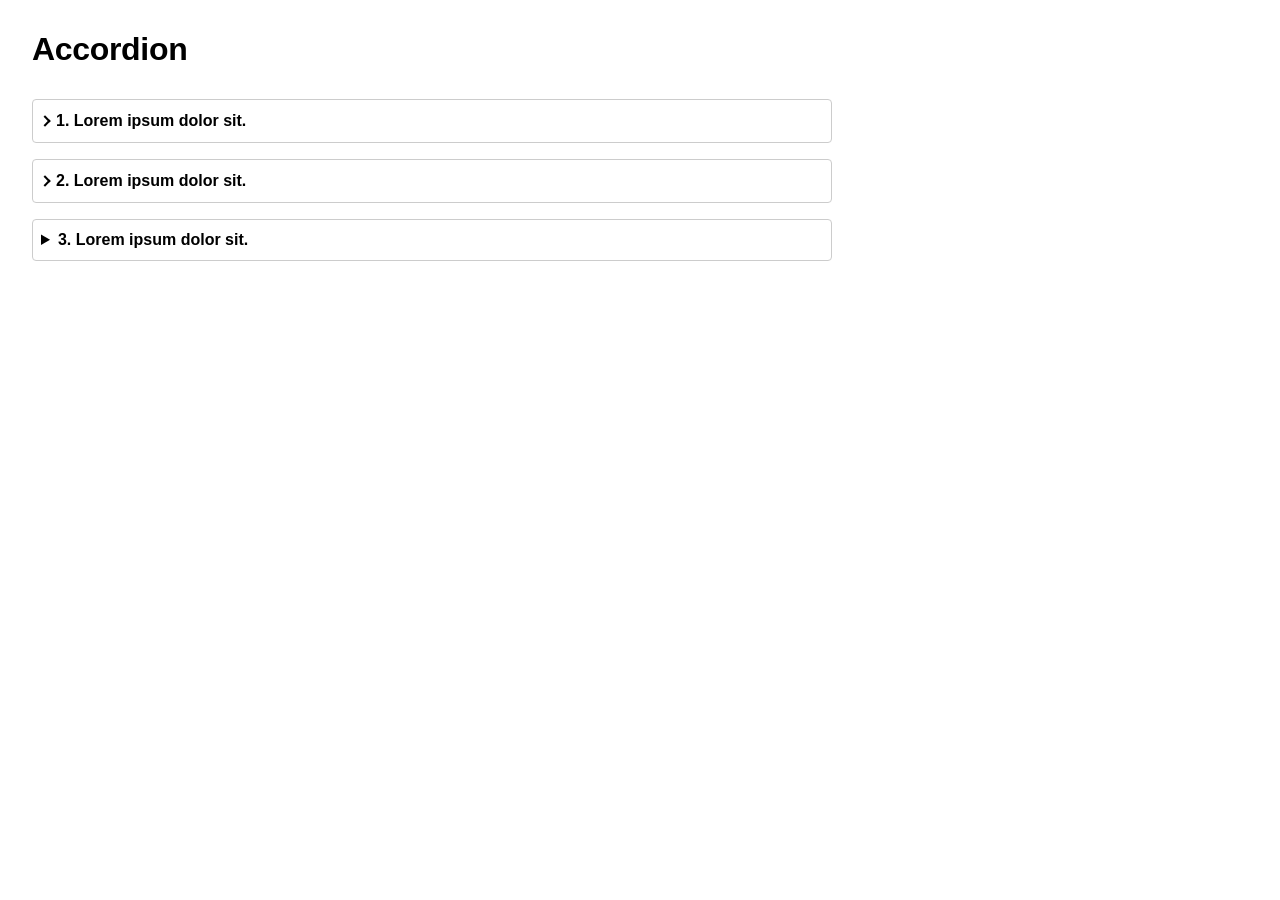
==== Accordion/index.html @ db2e075a "Add support for custom markup" ====
<!doctype html>
<html>
	<head>
		<meta charset="utf-8" />
		<meta name="viewport" content="width=device-width, initial-scale=1" />
		<title>Accordion - Foundation(ish) Accessible Components</title>
        <link rel="stylesheet" href="./accordion.css" />

        <style data-demo>
            body {
                padding: 2rem;
                font-family: sans-serif;
            }

            h1 {
                margin-bottom: 2rem;
            }

            accordion-item {
                display: block;
                margin-bottom: 1rem;
                width: min(100%, 50rem)
            }
        </style>
	</head>
	<body>
        <h1>Accordion</h1>

        <accordion-item>
            <button aria-expanded="false">1. Lorem ipsum dolor sit.</button>
            <div hidden>
                <p>Lorem ipsum dolor sit, amet consectetur adipisicing elit. Dignissimos, qui repudiandae non facilis cum quidem beatae atque nam quae quam eaque itaque sit amet aperiam officia delectus magni ipsa. Rerum!</p>
            </div>
        </accordion-item>

        <accordion-item>
            <button aria-expanded="false">2. Lorem ipsum dolor sit.</button>
            <div hidden>
                <p>Lorem ipsum dolor sit, amet consectetur adipisicing elit. Dignissimos, qui repudiandae non facilis cum quidem beatae atque nam quae quam eaque itaque sit amet aperiam officia delectus magni ipsa. Rerum!</p>
            </div>
        </accordion-item>

        <accordion-item>
            <details name="disclosure">
                <summary>3. Lorem ipsum dolor sit.</summary>
                <div>
                    <p>Lorem ipsum dolor sit, amet consectetur adipisicing elit. Dignissimos, qui repudiandae non facilis cum quidem beatae atque nam quae quam eaque itaque sit amet aperiam officia delectus magni ipsa. Rerum!</p>
                </div>
            </details>
        </accordion-item>

    <script src="./accordion.js"></script>
    </body>
</html>
---- Accordion/accordion.css ----
/**
 * Foundation(ish) Accordion styles.
 */

/* Layers */
@layer accordion;
@layer accordion.reset, accordion.core, accordion.state;

/* Reset */
@import "./styles/reset.css" layer(accordion.reset);

/* Core */
@layer accordion.core {
    details,
    .disclosure {
        border: 1px solid var(--accordion-border-color, #ccc);
        border-radius: 4px;
        padding: 0.5em;
    }

    summary {
        cursor: pointer;
        font-weight: bold;
    }

    details[open] summary,
    .disclosure:has([aria-expanded="true"]) button {
        color: var(--accordion-open-summary-color, #007BFF);
    }

    button[aria-expanded] {
        cursor: pointer;
        appearance: none;
        background: none;
        display:block;
        position: relative;
        padding-inline-start: 14px;
        color: light-dark(black, white);
        font-weight: bold;
    }

    button::before {
        content: "";
        position: absolute;
        left: 0;
        top: 50%;
        width: 0.5em;
        height: 0.5em;
        transform: translate(-1px, -50%) rotate(-45deg);
        border-right: 0.15em solid currentColor;
        border-bottom: 0.15em solid currentColor;
    }

    button[aria-expanded="true"]::before {
        transform: translateY(calc(-50% - 2px)) rotate(45deg);
    }
}
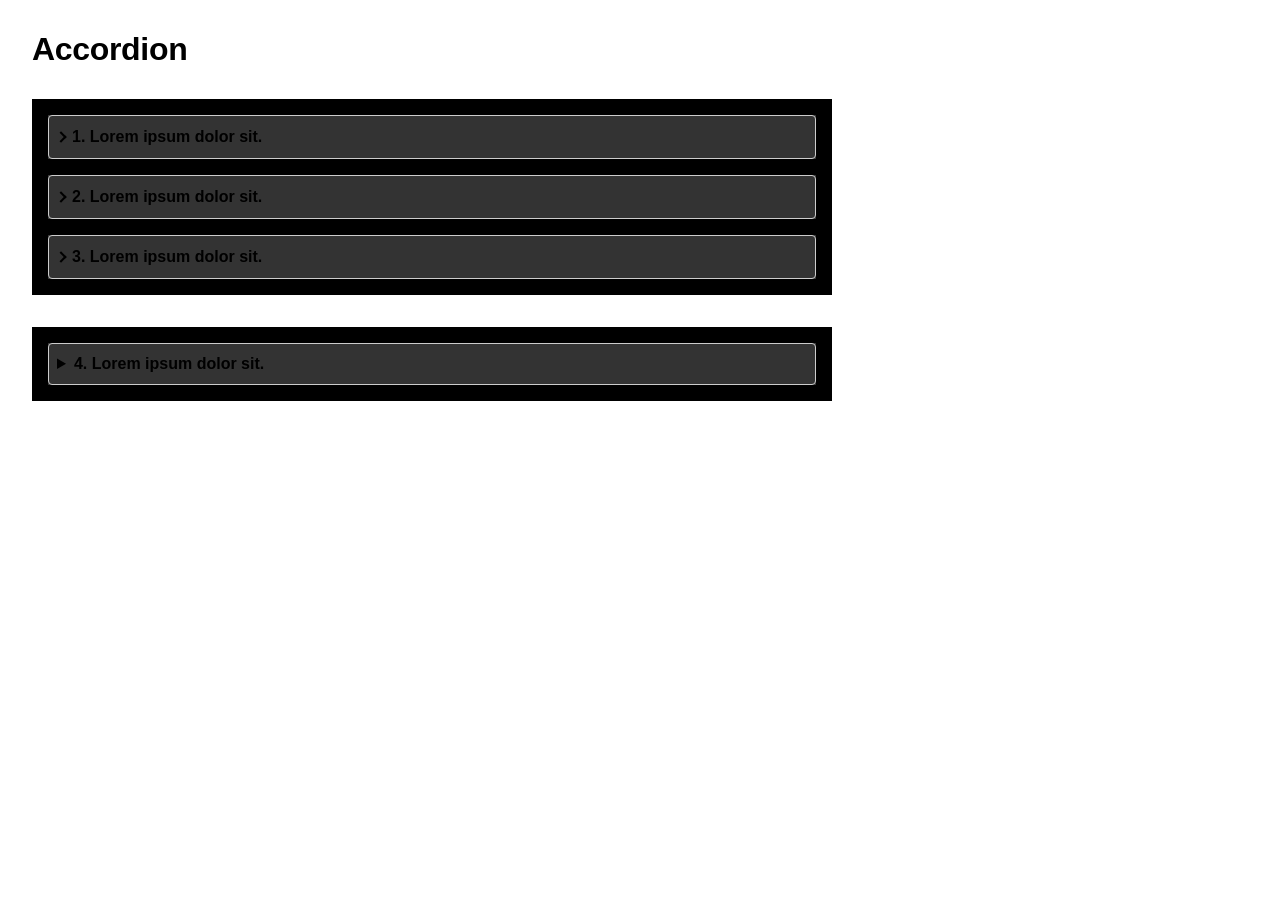
==== commit aa01f03d: "Add single-select attribute support and enhance expanded attribute callback - Add support for single" ====
--- a/Accordion/index.html
+++ b/Accordion/index.html
@@ -19,35 +19,68 @@
             accordion-item {
                 display: block;
                 margin-bottom: 1rem;
-                width: min(100%, 50rem)
+                width: min(100%, 50rem);
+                background-color: #333;
+
+                &:last-child {
+                    margin-bottom: 0;
+                }
+            }
+
+            accordion-items {
+                display: inline-block;
+                width: min(100%, 50rem);
+                padding: 1rem;
+                background-color: #000000;
+                margin-bottom: 2rem;
+
+                &:last-child {
+                    margin-bottom: 0;
+                }
             }
         </style>
 	</head>
 	<body>
         <h1>Accordion</h1>
 
-        <accordion-item>
-            <button aria-expanded="false">1. Lorem ipsum dolor sit.</button>
-            <div hidden>
-                <p>Lorem ipsum dolor sit, amet consectetur adipisicing elit. Dignissimos, qui repudiandae non facilis cum quidem beatae atque nam quae quam eaque itaque sit amet aperiam officia delectus magni ipsa. Rerum!</p>
-            </div>
-        </accordion-item>
+        <accordion-items role="region" aria-label="Frequently Asked Questions">
 
-        <accordion-item>
-            <button aria-expanded="false">2. Lorem ipsum dolor sit.</button>
-            <div hidden>
-                <p>Lorem ipsum dolor sit, amet consectetur adipisicing elit. Dignissimos, qui repudiandae non facilis cum quidem beatae atque nam quae quam eaque itaque sit amet aperiam officia delectus magni ipsa. Rerum!</p>
-            </div>
-        </accordion-item>
-
-        <accordion-item>
-            <details name="disclosure">
-                <summary>3. Lorem ipsum dolor sit.</summary>
+            <accordion-item>
+                <button aria-expanded="false">1. Lorem ipsum dolor sit.</button>
                 <div>
                     <p>Lorem ipsum dolor sit, amet consectetur adipisicing elit. Dignissimos, qui repudiandae non facilis cum quidem beatae atque nam quae quam eaque itaque sit amet aperiam officia delectus magni ipsa. Rerum!</p>
                 </div>
-            </details>
-        </accordion-item>
+            </accordion-item>
+
+            <accordion-item>
+                <button>2. Lorem ipsum dolor sit.</button>
+                <div>
+                    <p>Lorem ipsum dolor sit, amet consectetur adipisicing elit. Dignissimos, qui repudiandae non facilis cum quidem beatae atque nam quae quam eaque itaque sit amet aperiam officia delectus magni ipsa. Rerum!</p>
+                    <p>Lorem ipsum dolor sit, amet consectetur adipisicing elit. Dignissimos, qui repudiandae non facilis cum quidem beatae atque nam quae quam eaque itaque sit amet aperiam officia delectus magni ipsa. Rerum!</p>
+                </div>
+            </accordion-item>
+
+            <accordion-item>
+                <button>3. Lorem ipsum dolor sit.</button>
+                <div>
+                    <p>Lorem ipsum dolor sit, amet consectetur adipisicing elit. Dignissimos, qui repudiandae non facilis cum quidem beatae atque nam quae quam eaque itaque sit amet aperiam officia delectus magni ipsa. Rerum!</p>
+                </div>
+            </accordion-item>
+
+        </accordion-items>
+
+        <accordion-items role="region" aria-label="More Frequently Asked Questions">
+
+            <accordion-item>
+                <details name="disclosure">
+                    <summary>4. Lorem ipsum dolor sit.</summary>
+                    <div>
+                        <p>Lorem ipsum dolor sit, amet consectetur adipisicing elit. Dignissimos, qui repudiandae non facilis cum quidem beatae atque nam quae quam eaque itaque sit amet aperiam officia delectus magni ipsa. Rerum!</p>
+                    </div>
+                </details>
+            </accordion-item>
+
+        </accordion-items>
 
     <script src="./accordion.js"></script>
     </body>
--- a/Accordion/accordion.css
+++ b/Accordion/accordion.css
@@ -28,11 +28,16 @@
         color: var(--accordion-open-summary-color, #007BFF);
     }
 
+    .disclosure > button[aria-expanded] {
+        display: block;
+        width: 100%;
+        text-align: left;
+    }
+
     button[aria-expanded] {
         cursor: pointer;
         appearance: none;
         background: none;
-        display:block;
         position: relative;
         padding-inline-start: 14px;
         color: light-dark(black, white);
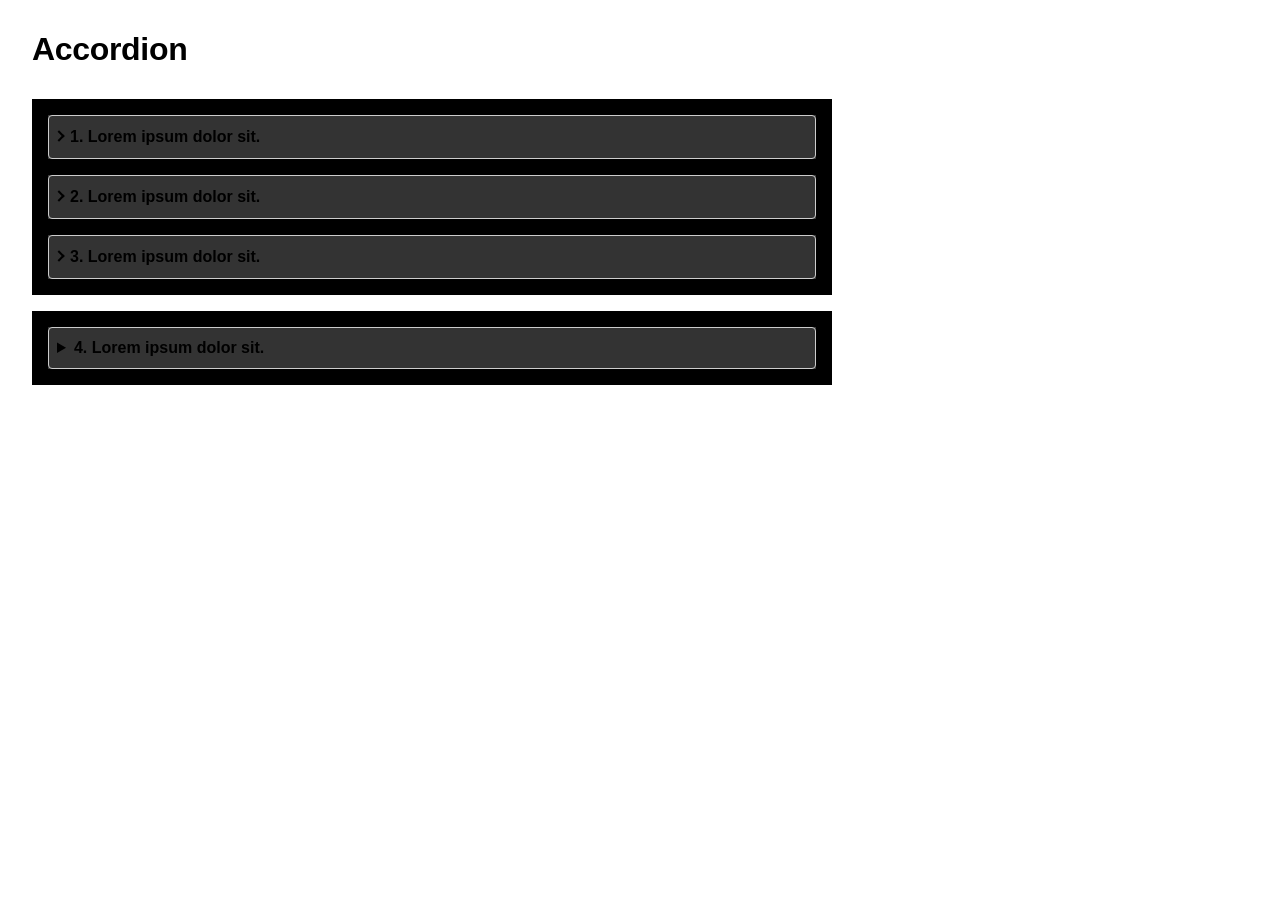
==== commit 6cbead0d: "Fix trigger and panel padding and start allow for closing of a single open item if clicking on its t" ====
--- a/Accordion/index.html
+++ b/Accordion/index.html
@@ -32,7 +32,7 @@
                 width: min(100%, 50rem);
                 padding: 1rem;
                 background-color: #000000;
-                margin-bottom: 2rem;
+                margin-bottom: 1rem;
 
                 &:last-child {
                     margin-bottom: 0;
@@ -43,7 +43,7 @@
 	<body>
         <h1>Accordion</h1>
 
-        <accordion-items role="region" aria-label="Frequently Asked Questions">
+        <accordion-items role="region" aria-label="Frequently Asked Questions" single-select>
 
             <accordion-item>
                 <button aria-expanded="false">1. Lorem ipsum dolor sit.</button>
--- a/Accordion/accordion.css
+++ b/Accordion/accordion.css
@@ -4,23 +4,25 @@
 
 /* Layers */
 @layer accordion;
-@layer accordion.reset, accordion.core, accordion.state;
+@layer accordion.reset, accordion.tokens, accordion.core, accordion.state;
 
 /* Reset */
 @import "./styles/reset.css" layer(accordion.reset);
+
 
 /* Core */
 @layer accordion.core {
     details,
     .disclosure {
-        border: 1px solid var(--accordion-border-color, #ccc);
+        border: var(--fndish-disclosure-border, 1px solid #ccc);
         border-radius: 4px;
-        padding: 0.5em;
     }
 
-    summary {
+    summary,
+    .disclosure > button[aria-expanded] {
         cursor: pointer;
         font-weight: bold;
+        padding: var(--fndish-disclosure-padding, 0.5rem);
     }
 
     details[open] summary,
@@ -46,17 +48,42 @@
 
     button::before {
         content: "";
-        position: absolute;
+        /* position: absolute;
         left: 0;
-        top: 50%;
+        top: 50%; */
+
+        position: relative;
+        display: inline-block;
+        margin-right: 0.25rem;
+
         width: 0.5em;
         height: 0.5em;
-        transform: translate(-1px, -50%) rotate(-45deg);
+        transform: translate(-3px, calc(-50% + 2px)) rotate(-45deg);
         border-right: 0.15em solid currentColor;
         border-bottom: 0.15em solid currentColor;
     }
 
     button[aria-expanded="true"]::before {
-        transform: translateY(calc(-50% - 2px)) rotate(45deg);
+        transform: translate(-1px, -50%) rotate(45deg);
+    }
+
+    :where(button[aria-expanded] + div[id]) {
+        padding: var(--fndish-disclosure-padding);
+        padding-block-start: 0;
+    }
+
+    :where(summary + div),
+    summary::details-content {
+        padding: var(--fndish-disclosure-padding);
+        padding-block-start: 0;
     }
 }
+
+
+@layer accordion.tokens {
+    :root {
+        --fndish-disclosure-padding: 0.5rem;
+        --fndish-disclosure-border: 1px solid #ccc;
+        --accordion-open-summary-color: #007BFF;
+    }
+}
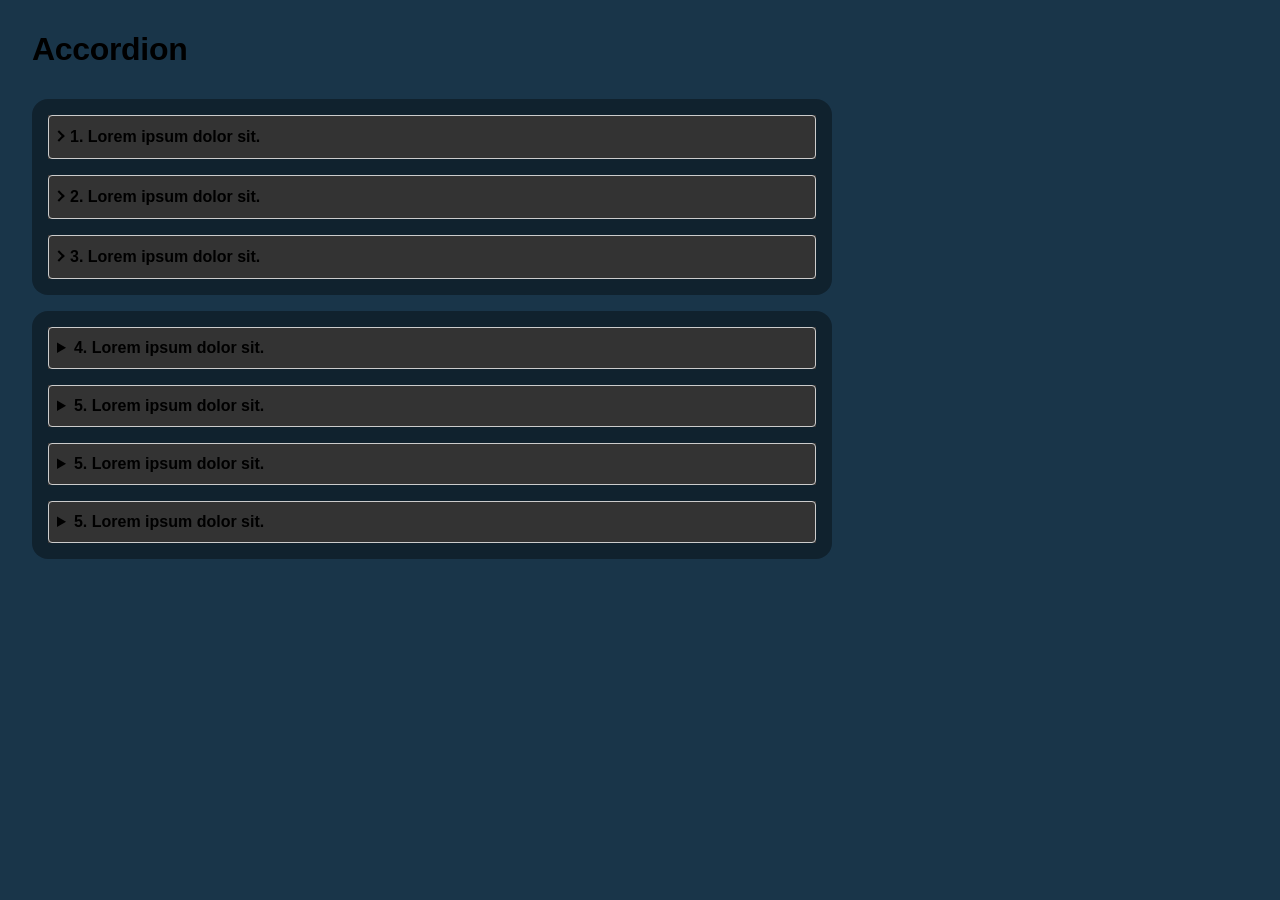
==== commit 354c8331: "Attribute and state management" ====
--- a/Accordion/index.html
+++ b/Accordion/index.html
@@ -10,6 +10,7 @@
             body {
                 padding: 2rem;
                 font-family: sans-serif;
+                background-color: #193549;
             }
 
             h1 {
@@ -31,8 +32,10 @@
                 display: inline-block;
                 width: min(100%, 50rem);
                 padding: 1rem;
-                background-color: #000000;
+                background-color: #0000005e;
                 margin-bottom: 1rem;
+                border-radius: 1rem;
+                overflow:clip;
 
                 &:last-child {
                     margin-bottom: 0;
@@ -69,11 +72,35 @@
 
         </accordion-items>
 
-        <accordion-items role="region" aria-label="More Frequently Asked Questions">
+        <accordion-items role="region" aria-label="More Frequently Asked Questions" single-select>
 
             <accordion-item>
-                <details name="disclosure">
+                <details >
                     <summary>4. Lorem ipsum dolor sit.</summary>
+                    <div>
+                        <p>Lorem ipsum dolor sit, amet consectetur adipisicing elit. Dignissimos, qui repudiandae non facilis cum quidem beatae atque nam quae quam eaque itaque sit amet aperiam officia delectus magni ipsa. Rerum!</p>
+                    </div>
+                </details>
+            </accordion-item>
+            <accordion-item>
+                <details>
+                    <summary>5. Lorem ipsum dolor sit.</summary>
+                    <div>
+                        <p>Lorem ipsum dolor sit, amet consectetur adipisicing elit. Dignissimos, qui repudiandae non facilis cum quidem beatae atque nam quae quam eaque itaque sit amet aperiam officia delectus magni ipsa. Rerum!</p>
+                    </div>
+                </details>
+            </accordion-item>
+            <accordion-item>
+                <details>
+                    <summary>5. Lorem ipsum dolor sit.</summary>
+                    <div>
+                        <p>Lorem ipsum dolor sit, amet consectetur adipisicing elit. Dignissimos, qui repudiandae non facilis cum quidem beatae atque nam quae quam eaque itaque sit amet aperiam officia delectus magni ipsa. Rerum!</p>
+                    </div>
+                </details>
+            </accordion-item>
+            <accordion-item open>
+                <details>
+                    <summary>5. Lorem ipsum dolor sit.</summary>
                     <div>
                         <p>Lorem ipsum dolor sit, amet consectetur adipisicing elit. Dignissimos, qui repudiandae non facilis cum quidem beatae atque nam quae quam eaque itaque sit amet aperiam officia delectus magni ipsa. Rerum!</p>
                     </div>
--- a/Accordion/accordion.css
+++ b/Accordion/accordion.css
@@ -4,7 +4,13 @@
 
 /* Layers */
 @layer accordion;
-@layer accordion.reset, accordion.tokens, accordion.core, accordion.state;
+@layer
+    accordion.reset,
+    accordion.tokens,
+    accordion.core,
+    accordion.state,
+    accordion.theme,
+    accordion.utilities;
 
 /* Reset */
 @import "./styles/reset.css" layer(accordion.reset);
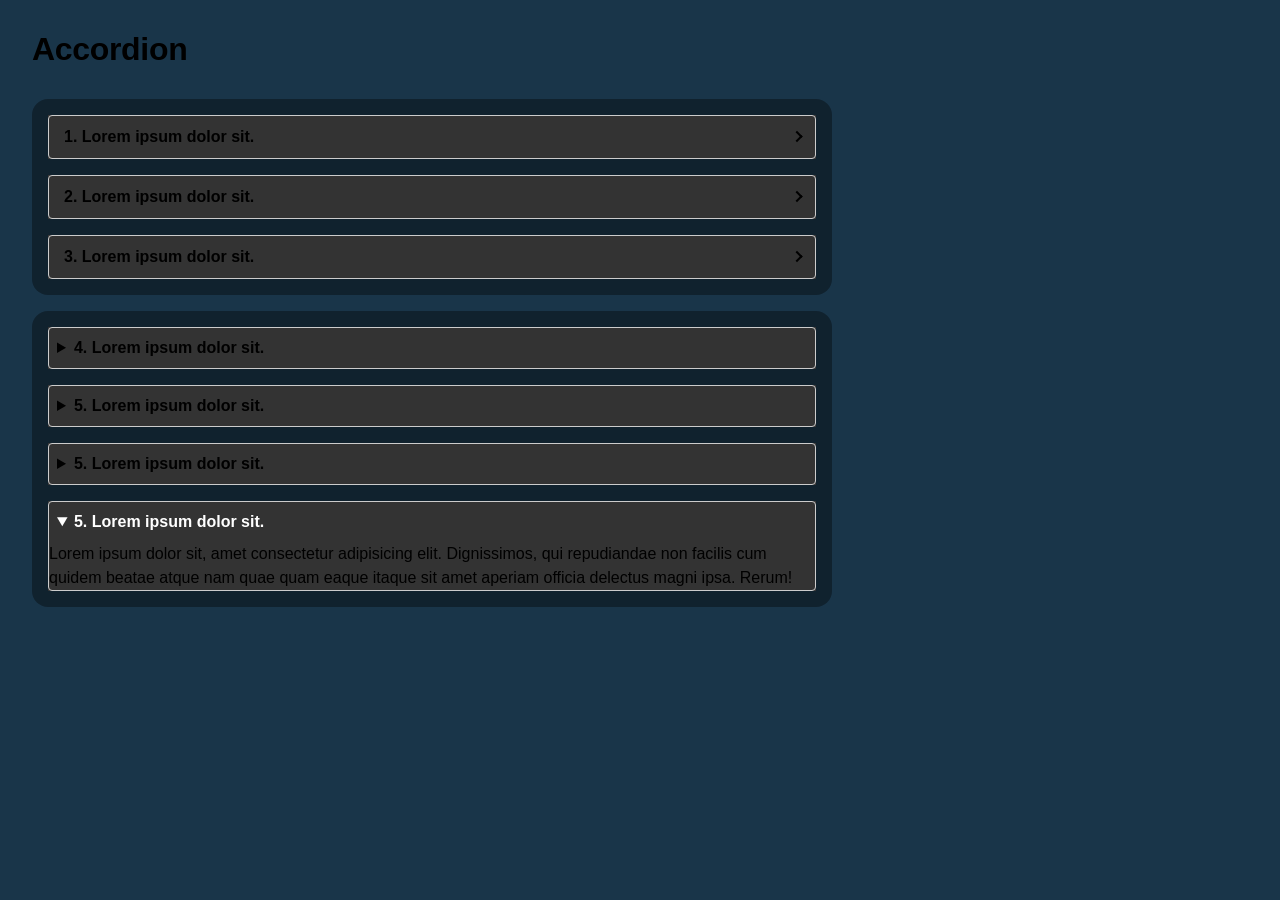
==== commit 5543a30f: "When content type is “custom” markup, use the attr change callback to manage state." ====
--- a/Accordion/index.html
+++ b/Accordion/index.html
@@ -46,16 +46,16 @@
 	<body>
         <h1>Accordion</h1>
 
-        <accordion-items role="region" aria-label="Frequently Asked Questions" single-select>
+        <accordion-items role="region" aria-label="Frequently Asked Questions" _single-select>
 
-            <accordion-item>
+            <accordion-item data-id="1">
                 <button aria-expanded="false">1. Lorem ipsum dolor sit.</button>
                 <div>
                     <p>Lorem ipsum dolor sit, amet consectetur adipisicing elit. Dignissimos, qui repudiandae non facilis cum quidem beatae atque nam quae quam eaque itaque sit amet aperiam officia delectus magni ipsa. Rerum!</p>
                 </div>
             </accordion-item>
 
-            <accordion-item>
+            <accordion-item data-id="2">
                 <button>2. Lorem ipsum dolor sit.</button>
                 <div>
                     <p>Lorem ipsum dolor sit, amet consectetur adipisicing elit. Dignissimos, qui repudiandae non facilis cum quidem beatae atque nam quae quam eaque itaque sit amet aperiam officia delectus magni ipsa. Rerum!</p>
@@ -63,7 +63,7 @@
                 </div>
             </accordion-item>
 
-            <accordion-item>
+            <accordion-item data-id="3">
                 <button>3. Lorem ipsum dolor sit.</button>
                 <div>
                     <p>Lorem ipsum dolor sit, amet consectetur adipisicing elit. Dignissimos, qui repudiandae non facilis cum quidem beatae atque nam quae quam eaque itaque sit amet aperiam officia delectus magni ipsa. Rerum!</p>
@@ -98,8 +98,8 @@
                     </div>
                 </details>
             </accordion-item>
-            <accordion-item open>
-                <details>
+            <accordion-item>
+                <details open>
                     <summary>5. Lorem ipsum dolor sit.</summary>
                     <div>
                         <p>Lorem ipsum dolor sit, amet consectetur adipisicing elit. Dignissimos, qui repudiandae non facilis cum quidem beatae atque nam quae quam eaque itaque sit amet aperiam officia delectus magni ipsa. Rerum!</p>
--- a/Accordion/accordion.css
+++ b/Accordion/accordion.css
@@ -25,7 +25,7 @@
     }
 
     summary,
-    .disclosure > button[aria-expanded] {
+    button[aria-expanded] {
         cursor: pointer;
         font-weight: bold;
         padding: var(--fndish-disclosure-padding, 0.5rem);
@@ -37,7 +37,9 @@
     }
 
     .disclosure > button[aria-expanded] {
-        display: block;
+        display: flex;
+        flex-flow: row wrap;
+        /* display: block; */
         width: 100%;
         text-align: left;
     }
@@ -52,30 +54,51 @@
         font-weight: bold;
     }
 
-    button::before {
-        content: "";
-        /* position: absolute;
-        left: 0;
-        top: 50%; */
-
+    button::before,
+    button::after {
         position: relative;
         display: inline-block;
-        margin-right: 0.25rem;
-
         width: 0.5em;
         height: 0.5em;
-        transform: translate(-3px, calc(-50% + 2px)) rotate(-45deg);
+    }
+
+    button::before {
+        /*
+        content: "";
         border-right: 0.15em solid currentColor;
         border-bottom: 0.15em solid currentColor;
+        margin-right: 0.25rem;
+        transform: translate(-3px, calc(-50% + 2px)) rotate(-45deg);
+        */
     }
 
     button[aria-expanded="true"]::before {
         transform: translate(-1px, -50%) rotate(45deg);
     }
 
+    button {
+        align-items: center;
+        justify-content: space-between;
+
+        &::after {
+            content: "";
+            border-right: 0.15em solid currentColor;
+            border-bottom: 0.15em solid currentColor;
+            margin-right: 0.25rem;
+            /* margin-left: auto; */
+            transform: translate(-1px, -0.5px) rotate(-45deg);
+        }
+
+        &[aria-expanded="true"]::after {
+            transform: rotate(45deg);
+        }
+    }
+
     :where(button[aria-expanded] + div[id]) {
         padding: var(--fndish-disclosure-padding);
         padding-block-start: 0;
+        padding-block-end: 1.05rem;
+        padding-inline-start: 1rem
     }
 
     :where(summary + div),
@@ -90,6 +113,6 @@
     :root {
         --fndish-disclosure-padding: 0.5rem;
         --fndish-disclosure-border: 1px solid #ccc;
-        --accordion-open-summary-color: #007BFF;
+        --accordion-open-summary-color: white;
     }
 }
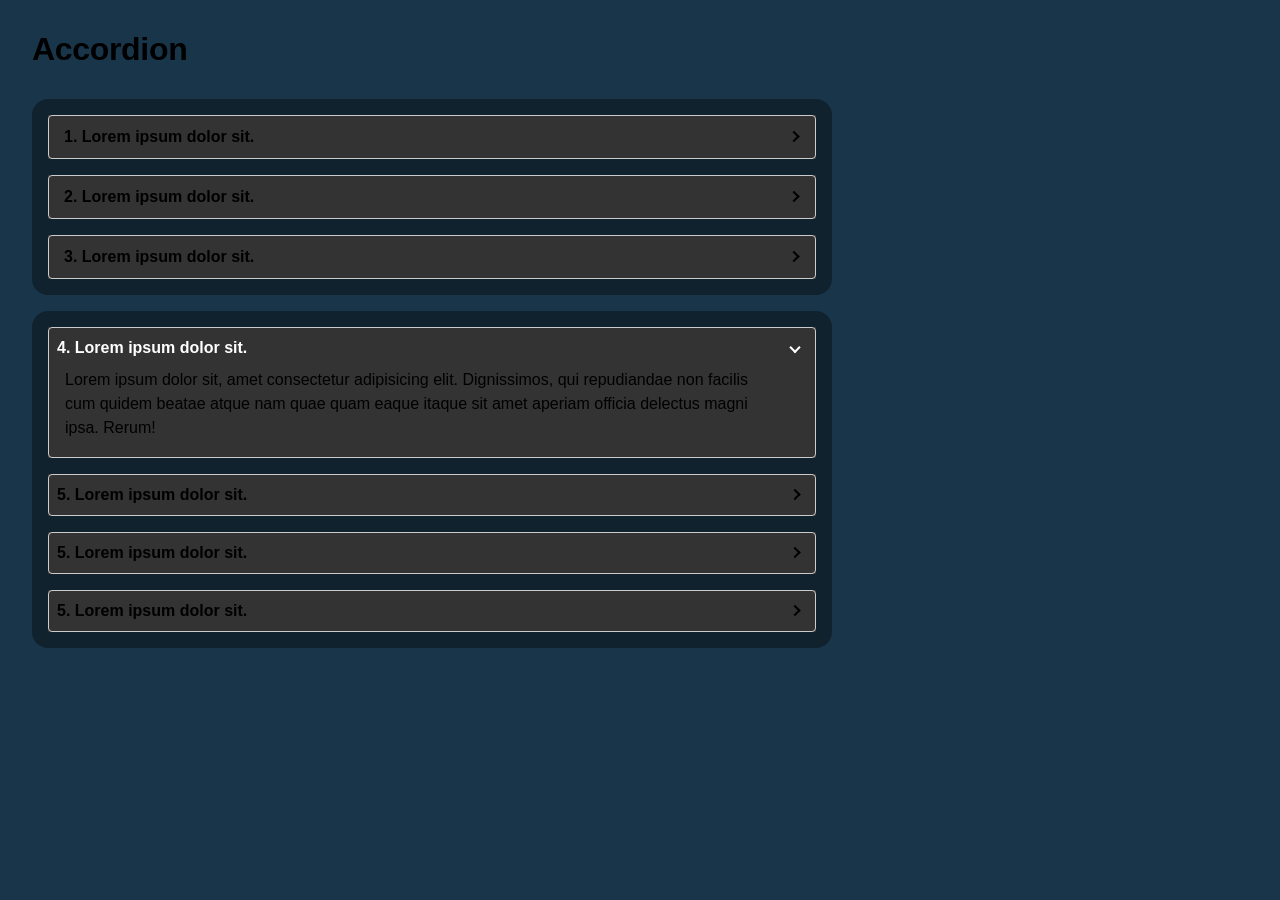
==== commit bedeea53: "Icon style updates" ====
--- a/Accordion/index.html
+++ b/Accordion/index.html
@@ -46,16 +46,16 @@
 	<body>
         <h1>Accordion</h1>
 
-        <accordion-items role="region" aria-label="Frequently Asked Questions" _single-select>
+        <accordion-items role="region" aria-label="Frequently Asked Questions" single-select>
 
-            <accordion-item data-id="1">
+            <accordion-item class="right-icon">
                 <button aria-expanded="false">1. Lorem ipsum dolor sit.</button>
                 <div>
                     <p>Lorem ipsum dolor sit, amet consectetur adipisicing elit. Dignissimos, qui repudiandae non facilis cum quidem beatae atque nam quae quam eaque itaque sit amet aperiam officia delectus magni ipsa. Rerum!</p>
                 </div>
             </accordion-item>
 
-            <accordion-item data-id="2">
+            <accordion-item class="right-icon">
                 <button>2. Lorem ipsum dolor sit.</button>
                 <div>
                     <p>Lorem ipsum dolor sit, amet consectetur adipisicing elit. Dignissimos, qui repudiandae non facilis cum quidem beatae atque nam quae quam eaque itaque sit amet aperiam officia delectus magni ipsa. Rerum!</p>
@@ -63,7 +63,7 @@
                 </div>
             </accordion-item>
 
-            <accordion-item data-id="3">
+            <accordion-item class="right-icon">
                 <button>3. Lorem ipsum dolor sit.</button>
                 <div>
                     <p>Lorem ipsum dolor sit, amet consectetur adipisicing elit. Dignissimos, qui repudiandae non facilis cum quidem beatae atque nam quae quam eaque itaque sit amet aperiam officia delectus magni ipsa. Rerum!</p>
@@ -74,15 +74,15 @@
 
         <accordion-items role="region" aria-label="More Frequently Asked Questions" single-select>
 
-            <accordion-item>
-                <details >
+            <accordion-item class="right-icon">
+                <details open>
                     <summary>4. Lorem ipsum dolor sit.</summary>
                     <div>
                         <p>Lorem ipsum dolor sit, amet consectetur adipisicing elit. Dignissimos, qui repudiandae non facilis cum quidem beatae atque nam quae quam eaque itaque sit amet aperiam officia delectus magni ipsa. Rerum!</p>
                     </div>
                 </details>
             </accordion-item>
-            <accordion-item>
+            <accordion-item class="right-icon">
                 <details>
                     <summary>5. Lorem ipsum dolor sit.</summary>
                     <div>
@@ -90,7 +90,7 @@
                     </div>
                 </details>
             </accordion-item>
-            <accordion-item>
+            <accordion-item class="right-icon">
                 <details>
                     <summary>5. Lorem ipsum dolor sit.</summary>
                     <div>
@@ -98,8 +98,8 @@
                     </div>
                 </details>
             </accordion-item>
-            <accordion-item>
-                <details open>
+            <accordion-item class="right-icon">
+                <details>
                     <summary>5. Lorem ipsum dolor sit.</summary>
                     <div>
                         <p>Lorem ipsum dolor sit, amet consectetur adipisicing elit. Dignissimos, qui repudiandae non facilis cum quidem beatae atque nam quae quam eaque itaque sit amet aperiam officia delectus magni ipsa. Rerum!</p>
--- a/Accordion/accordion.css
+++ b/Accordion/accordion.css
@@ -54,14 +54,6 @@
         font-weight: bold;
     }
 
-    button::before,
-    button::after {
-        position: relative;
-        display: inline-block;
-        width: 0.5em;
-        height: 0.5em;
-    }
-
     button::before {
         /*
         content: "";
@@ -76,21 +68,42 @@
         transform: translate(-1px, -50%) rotate(45deg);
     }
 
-    button {
-        align-items: center;
-        justify-content: space-between;
+    .right-icon {
+        --expanded-icon-rotation: 45deg;
 
-        &::after {
-            content: "";
-            border-right: 0.15em solid currentColor;
-            border-bottom: 0.15em solid currentColor;
-            margin-right: 0.25rem;
-            /* margin-left: auto; */
-            transform: translate(-1px, -0.5px) rotate(-45deg);
+        :where(button[aria-expanded], summary) {
+            display: flex;
+            flex-flow: row wrap;
+            align-items: center;
+            justify-content: space-between;
+            padding-inline-start: calc(14px/16px*1rem);
+
+            &::after {
+            }
+
+            &::after {
+                content: "";
+                border-right: 0.15em solid currentColor;
+                border-bottom: 0.15em solid currentColor;
+                margin-right: 0.45rem;
+                /* margin-left: auto; */
+                transform: translate(-1px, -0.5px) rotate(-45deg);
+
+                position: relative;
+                display: inline-block;
+                width: 0.5em;
+                height: 0.5em;
+                transition: 0.1s transform ease-out;
+                pointer-events: none;
+            }
+
+            &[aria-expanded="true"]::after {
+                transform: translate(-1px, -0.5px) rotate(var(--expanded-icon-rotation, 45deg));
+            }
         }
 
-        &[aria-expanded="true"]::after {
-            transform: rotate(45deg);
+        details[open] summary::after {
+            transform: translate(-1px, -0.5px) rotate(var(--expanded-icon-rotation, 45deg));
         }
     }
 
@@ -106,6 +119,27 @@
         padding: var(--fndish-disclosure-padding);
         padding-block-start: 0;
     }
+
+    details {
+        & summary {
+            list-style: none;
+
+            &::marker {
+                content: none;
+            }
+
+            &::-webkit-details-marker {
+                display: none;
+            }
+        }
+
+        & summary + :where(*) {
+            padding: var(--fndish-disclosure-padding);
+            padding-block-start: 0;
+            padding-block-end: 1.05rem;
+            padding-inline-start: 1rem
+        }
+    }
 }
 
 
